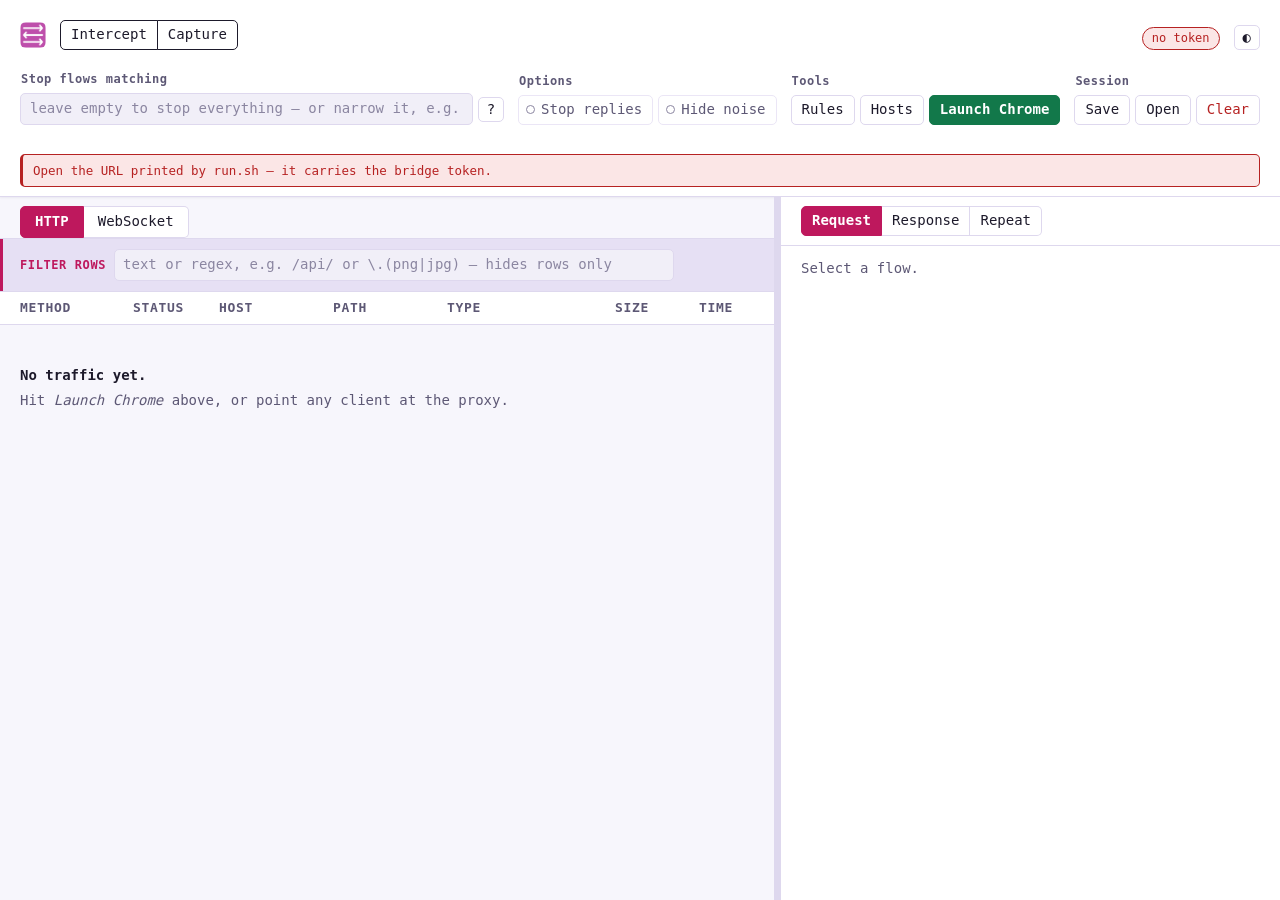
==== ui/index.html @ 97baa804 "more updates" ====
<!doctype html>
<html lang="en">
<head>
  <meta charset="utf-8">
  <meta name="viewport" content="width=device-width, initial-scale=1">
  <title>Interceptor</title>
  <link rel="icon" type="image/png" href="icon.png">
  <link rel="apple-touch-icon" href="icon.png">
  <link rel="stylesheet" href="style.css">
  <script type="module" src="theme.js"></script>
</head>
<body>

  <header id="bar">
    <div class="bar-row">
      <span class="brand" title="Interceptor">
        <img src="icon.png" alt="Interceptor" width="26" height="26">
      </span>

      <div class="seg modes" role="group" aria-label="Interception mode">
        <button data-mode="intercept" title="Stop matching requests so you can read or edit them before they go on">Intercept</button>
        <button data-mode="capture" title="Log everything, stop nothing">Capture</button>
      </div>

      <span class="grow"></span>
      <span id="stats"></span>
      <span id="conn" class="off" title="Bridge connection">offline</span>
      <button id="theme" class="icon" title="Switch between light and dark" aria-label="Switch theme">◐</button>
    </div>

    <div class="bar-row secondary">
      <div class="group scope-group">
        <label class="group-label" for="scope">Stop flows matching</label>
        <input id="scope" spellcheck="false" autocomplete="off"
               placeholder="leave empty to stop everything — or narrow it, e.g.  ~u /api/ &amp; ~m POST">
        <button id="scope-help" class="icon" title="What can I type here?" aria-label="Filter syntax help">?</button>
      </div>
      <!-- Stands in for the scope group's flex:1 while it is hidden, so the
           groups to the right do not jump on every mode change. -->
      <span id="scope-spacer" class="grow" hidden></span>

      <div class="group" role="group" aria-label="Capture options">
        <span class="group-label">Options</span>
        <button id="resp" class="toggle"
                title="Off: only the request stops, and the reply comes back untouched. On: the reply stops too, on its way to the browser, so you can edit what the app receives. A matching flow then stops twice — once each way.">Stop replies</button>
        <button id="noise" class="toggle"
                title="Hide the browser's own background chatter from the table. Hidden flows are counted, never dropped.">Hide noise</button>
      </div>

      <div class="group" role="group" aria-label="Tools">
        <span class="group-label">Tools</span>
        <button id="rules-toggle" title="Rewrite matching traffic automatically, with nothing stopping">Rules</button>
        <button id="hosts-toggle"
                title="Capture only the hosts you name — everything else is left alone and never appears here. Applies to HTTPS, plain HTTP and WebSockets alike. It is also the main speed control: an unnamed host costs no TLS handshakes, and most of a page's connections are CDNs, fonts and telemetry nobody is testing. Empty means capture every host, which is the default.">Hosts</button>
        <button id="launch" class="go" title="Open a throwaway Chrome already wired to this proxy">Launch Chrome</button>
      </div>

      <div class="group" role="group" aria-label="Session">
        <span class="group-label">Session</span>
        <button id="save-session" title="Write the captured flows to sessions/ — nothing is ever saved on its own">Save</button>
        <button id="open-session" title="Reopen a saved session, replacing what is on screen">Open</button>
        <button id="clear" class="danger" title="Empty the table. Does not touch saved sessions.">Clear</button>
      </div>
    </div>

    <!-- Plain-English restatement of what the current mode and toggles do. A
         tooltip only helps someone who already suspects what to hover. -->
    <p id="mode-hint"></p>
    <!-- Notes live here, not in #stats: renderStats() rewrites that strip on every
         100ms tick, which wiped every message before it could be read. -->
    <p id="note" hidden></p>
    <p id="proxy-warn" hidden></p>
  </header>

  <section id="sessions" class="panel" hidden>
    <div class="panel-head">
      <b>Saved sessions</b>
      <span class="dim" id="sessions-dir"></span>
      <span class="grow"></span>
      <button id="sessions-refresh">Refresh</button>
      <button id="sessions-close">Close</button>
    </div>
    <div class="panel-body">
      <p class="hint">Opening a session replaces what is on screen. Nothing is ever saved automatically.</p>
      <div id="sessions-list"></div>
    </div>
  </section>

  <section id="hosts-panel" class="panel" hidden>
    <div class="panel-head">
      <b>Capture only these hosts</b>
      <span class="dim">every other host still loads normally in the browser — it just isn't shown here</span>
      <span class="grow"></span>
      <button id="hosts-clear">Capture everything</button>
      <button id="hosts-close">Close</button>
    </div>
    <div class="panel-body">
      <p class="hint">
        One host per line. A plain hostname works, and so does a regular expression —
        <code>app.example.com</code>, <code>.*\.example\.com</code>. Leave it empty to
        capture every host, which is the default. To capture <em>nothing</em> and let all
        traffic straight through — what the old Passthrough mode did — use a pattern that
        matches no host, such as <code>^$</code>.
      </p>
      <textarea id="hosts-list" rows="4" spellcheck="false" autocomplete="off"
                placeholder="app.example.com&#10;api.example.com"></textarea>
      <div class="actions">
        <button id="hosts-apply" class="primary">Apply</button>
        <span id="hosts-status" class="hint"></span>
      </div>
      <p class="hint">
        A host left out is <b>not blocked</b> — it loads normally in the browser, it is
        simply not captured, not shown, and never stopped in Intercept. This is not a
        security boundary.
      </p>
      <p class="hint">
        It is also the main speed control. To show you an HTTPS request, Interceptor has
        to stand in for the site — answering with a certificate it mints, then opening its
        own connection onward — which costs two TLS handshakes per connection on a single
        core. A host you do not name skips all of that. The speed half applies to
        <b>new connections only</b>; the capture half applies immediately.
      </p>
    </div>
  </section>

  <section id="rules" class="panel" hidden>
    <div class="panel-head">
      <b>Rewrite rules</b>
      <span class="dim">applied automatically to matching traffic — nothing stops for you</span>
      <span class="grow"></span>
      <button id="rules-doc-open">Instructions</button>
      <button id="rules-close">Close</button>
    </div>

    <div class="panel-body">
      <div class="rule-block">
        <div class="rule-block-head">
          <b>Change text in bodies</b>
          <span class="hint">Find something in the request or reply body and put something else there.</span>
        </div>
        <div id="body-rules" class="rule-list"></div>
        <button id="add-body-rule">+ Add a body rule</button>
      </div>

      <div class="rule-block">
        <div class="rule-block-head">
          <b>Change headers</b>
          <span class="hint">Set a header to a value, or leave the value empty to remove it.</span>
        </div>
        <div id="header-rules" class="rule-list"></div>
        <button id="add-header-rule">+ Add a header rule</button>
      </div>

      <div class="actions">
        <button id="rules-apply" class="primary">Apply</button>
        <button id="rules-raw-toggle" title="See the text these forms generate">Show generated syntax</button>
        <span class="grow"></span>
        <span class="dim">start from an example:</span>
        <div id="rules-examples" class="chips">
          <button data-kind="body" data-where="req" data-url="/api/" data-find='"amount":100' data-repl='"amount":1'>change a value</button>
          <button data-kind="body" data-where="resp" data-url="" data-find='"enabled":false' data-repl='"enabled":true'>flip a reply flag</button>
          <button data-kind="header" data-where="req" data-url="" data-find="Authorization" data-repl="">strip a header</button>
        </div>
      </div>
      <pre id="rules-raw" hidden></pre>
      <p id="rules-status" class="hint"></p>
    </div>
  </section>

  <section id="queue" class="panel hold" hidden>
    <div class="panel-head">
      <b id="queue-count"></b>
      <span id="queue-hosts"></span>
      <span class="grow"></span>
      <button id="queue-collapse" title="Collapse the queue list — the counts stay">Hide list</button>
      <button id="fwd-all" class="ok">Forward all</button>
      <button id="drop-all" class="danger">Drop all</button>
    </div>
    <div class="panel-body">
      <div id="queue-list"></div>
      <p id="stall-note" class="hint">
        Browsers open ~6 connections per host — a stopped request stalls that whole host,
        not just itself.
      </p>
    </div>
  </section>

  <main id="workspace">
    <div id="table-pane">
      <!-- HTTP and WebSocket are different enough to read separately: a socket is
           one row that lives for minutes while frames stream under it, and it was
           impossible to spot among hundreds of request rows. -->
      <div id="traffic-tabs" class="seg" role="group" aria-label="Traffic type">
        <button data-traffic="http" class="on">HTTP</button>
        <button data-traffic="ws">WebSocket</button>
      </div>
      <!-- View-only. Distinct from "Stop flows matching" in the toolbar, which
           halts traffic; this only decides which captured rows are drawn. -->
      <div id="table-tools">
        <label for="row-filter">Filter rows</label>
        <input id="row-filter" spellcheck="false" autocomplete="off"
               title="Hides rows from this table only. Nothing is stopped, and no traffic is changed. Plain text, or a regular expression if it is one."
               placeholder="text or regex, e.g. /api/ or \.(png|jpg) — hides rows only">
        <button id="row-filter-clear" class="icon" title="Clear the filter" hidden>✕</button>
        <span id="row-filter-count" class="dim"></span>
      </div>
      <div id="table-wrap">
      <table id="flows">
        <thead>
          <tr>
            <th class="c-m">Method</th><th class="c-s">Status</th><th>Host</th>
            <th>Path</th><th class="c-t">Type</th><th class="c-n">Size</th>
            <th class="c-n">Time</th>
          </tr>
        </thead>
        <tbody></tbody>
      </table>
      <p id="truncated" class="hint" hidden></p>
      <p id="empty" class="empty">
        <b id="empty-title">No traffic yet.</b>
        <span id="empty-hint">Hit <em>Launch Chrome</em> above, or point any client at the proxy.</span>
      </p>
      </div>
    </div>

    <!-- Drag to rebalance table against detail. A fixed 500px pane was too narrow
         for a raw message and too wide for a glance at the table. -->
    <div id="splitter" role="separator" aria-orientation="vertical" tabindex="0"
         aria-label="Resize detail panel (arrow keys)"
         title="Drag to resize — double-click to reset"></div>

    <aside id="detail">
      <div id="detail-tabs" class="seg">
        <button data-which="request" class="on">Request</button>
        <button data-which="response">Response</button>
        <button data-which="frames" hidden>Frames</button>
        <button data-which="repeat" title="Resend this request, edited if you like">Repeat</button>
      </div>
      <div id="detail-body"><p class="hint">Select a flow.</p></div>
    </aside>
  </main>

  <!-- Rule documentation. Content comes from rules-doc.js so this modal and
       rules.html cannot drift apart. -->
  <div id="doc-backdrop" hidden></div>
  <div id="doc-modal" role="dialog" aria-modal="true" aria-labelledby="doc-title" hidden>
    <div class="doc-head">
      <b id="doc-title">How to write rules</b>
      <span class="grow"></span>
      <button id="doc-close" title="Close (Esc)">Close ✕</button>
    </div>
    <nav id="doc-nav" aria-label="Sections"></nav>
    <div id="doc-body"></div>
  </div>

  <script type="module" src="app.js"></script>
</body>
</html>
---- ui/style.css ----
/* Every colour is a token defined in both themes. Never hard-code one below:
   a literal hex is a bug waiting for someone to flip the theme. */

:root,
:root[data-theme="dark"] {
  --bg:         #14131c;
  --bg-elev:    #1c1a26;
  --bg-inset:   #100f17;
  --bg-hover:   #24222f;
  --bg-sel:     #3a2030;
  --fg:         #e4e2ee;
  --fg-dim:     #9791ab;
  --fg-faint:   #6c6782;
  --line:       #2f2c3f;
  --line-soft:  #232030;
  --accent:     #f472b6;
  --accent-2:   #ec4899;
  --accent-bg:  #3a1526;
  --on-accent:  #0a0810;
  --ok:         #63d19b;
  --ok-2:       #4bc389;   /* hover for a filled green button */
  --ok-bg:      #16301f;
  --on-ok:      #0a0810;   /* text on a green fill */
  --warn:       #e6b464;
  --bad:        #f2726b;
  --bad-bg:     #35191a;
  --info:       #6cd0e0;
  --hold-bg:    #262013;
  --hold-line:  #55451f;
  --bar-bg:     #272232;   /* control strips: has to read as a different surface,
                              not a 8-step nudge away from --bg */
  --seg-line:   #ffffff;   /* mode-switch outline: highest contrast on this bg */
  --shadow:     0 1px 0 rgba(0, 0, 0, .35);
  --shadow-lg:  0 18px 50px rgba(0, 0, 0, .55);
  --pad:        20px;   /* distance from a window edge to any content */
  --backdrop:   rgba(8, 7, 12, .66);
}

:root[data-theme="light"] {
  --bg:         #f7f6fc;
  --bg-elev:    #ffffff;
  --bg-inset:   #f1eff8;
  --bg-hover:   #efecf8;
  --bg-sel:     #fbd7e8;
  --fg:         #1d1a2b;
  --fg-dim:     #5d5875;
  --fg-faint:   #8b86a1;
  --line:       #ded8ee;
  --line-soft:  #ebe6f6;
  --accent:     #be185d;
  --accent-2:   #9d174d;
  --accent-bg:  #fce7f3;
  --on-accent:  #ffffff;
  --ok:         #12784a;
  --ok-2:       #0f6a41;
  --ok-bg:      #e2f5e9;
  --on-ok:      #ffffff;
  --warn:       #8a5c07;
  --bad:        #b62222;
  --bad-bg:     #fbe6e6;
  --info:       #0d6f83;
  --hold-bg:    #fdf6e6;
  --hold-line:  #e6d29c;
  --bar-bg:     #e6e0f4;
  --seg-line:   #1d1a2b;   /* white would disappear on a near-white page */
  --shadow:     0 1px 2px rgba(30, 20, 60, .06);
  --shadow-lg:  0 18px 50px rgba(82, 26, 58, .22);
  --backdrop:   rgba(66, 32, 52, .38);
}

* { box-sizing: border-box; }

/* Any explicit `display` beats the hidden attribute, which silently un-hides
   elements we toggle from JS (#empty, #truncated, #rules, #queue, tabs). */
[hidden] { display: none !important; }

body {
  margin: 0;
  height: 100vh;
  /* Flex column, not a fixed grid-template-rows: the row template had four
     tracks for five children, so #workspace fell into an implicit `auto` row and
     the detail panel stopped short of the bottom instead of filling. Panels come
     and go as they are toggled, so the number of children is not fixed and any
     fixed template is wrong sooner or later. #workspace takes the slack. */
  display: flex;
  flex-direction: column;
  font: 14px/1.55 ui-monospace, SFMono-Regular, "SF Mono", Menlo, Consolas, monospace;
  background: var(--bg);
  color: var(--fg);
  -webkit-font-smoothing: antialiased;
}

.grow { flex: 1; }
.dim { color: var(--fg-dim); }
.mono { font-family: inherit; }
.hint { color: var(--fg-dim); margin: 0; }
.divider { width: 1px; align-self: stretch; background: var(--line); margin: 0 3px; }

code {
  font: inherit;
  color: var(--accent);
  background: var(--accent-bg);
  padding: 0 4px;
  border-radius: 3px;
}

/* ------------------------------------------------------------------ buttons */

button {
  font: inherit;
  color: var(--fg);
  background: var(--bg-elev);
  border: 1px solid var(--line);
  border-radius: 5px;
  padding: 3px 10px;
  cursor: pointer;
  white-space: nowrap;
  transition: background .12s, border-color .12s, color .12s;
}
/* Controls never go below 14px. The second toolbar row used to shrink its
   buttons to 12px, which is unreadable at monospace metrics. */
button, input, select, textarea { font-size: 14px; }

button:hover { background: var(--bg-hover); border-color: var(--fg-faint); }
button:focus-visible { outline: 2px solid var(--accent); outline-offset: 1px; }

button.on {
  background: var(--accent);
  border-color: var(--accent);
  color: var(--on-accent);
  font-weight: 600;   /* dark-on-bright reads thin otherwise */
}
button.on:hover { background: var(--accent-2); border-color: var(--accent-2); }

button.primary {
  background: var(--accent);
  border-color: var(--accent);
  color: var(--on-accent);
  font-weight: 600;
}
button.primary:hover { background: var(--accent-2); border-color: var(--accent-2); }

/* Filled green: the one button that starts a session, so it should read as the
   obvious first move rather than as one more thing in a row of buttons. */
button.go {
  background: var(--ok);
  border-color: var(--ok);
  color: var(--on-ok);
  font-weight: 600;
}
button.go:hover { background: var(--ok-2); border-color: var(--ok-2); }

button.ok { color: var(--ok); border-color: var(--line); }
button.ok:hover { background: var(--ok-bg); border-color: var(--ok); }

button.danger { color: var(--bad); }
button.danger:hover { background: var(--bad-bg); border-color: var(--bad); }

button.icon { padding: 3px 8px; font-size: 14px; line-height: 1.2; }

/* A toggle is a state, not an action, so it must not look like one: dimmer until
   it is on, and carrying a dot that fills in. Every control looking identical was
   the single biggest readability complaint about the old toolbar. */
button.toggle {
  color: var(--fg-dim);
  background: transparent;
  border-color: var(--line-soft);
  padding-left: 7px;
}
button.toggle::before {
  content: "";
  display: inline-block;
  width: 7px;
  height: 7px;
  margin-right: 6px;
  border-radius: 50%;
  border: 1px solid var(--fg-faint);
  vertical-align: baseline;
}
button.toggle:hover { color: var(--fg); background: var(--bg-hover); }
button.toggle.on {
  color: var(--accent);
  background: var(--accent-bg);
  border-color: var(--accent);
  font-weight: 600;
}
button.toggle.on::before { background: var(--accent); border-color: var(--accent); }

/* Segmented control: modes, detail tabs. */
.seg { display: flex; }
.seg button { border-radius: 0; }
.seg button:first-child { border-radius: 5px 0 0 5px; }
.seg button:last-child { border-radius: 0 5px 5px 0; }
.seg button + button { border-left: none; }
.seg button.on + button { border-left: none; }

/* The mode switch is the one control that changes what the whole tool does, so
   each of its three buttons carries a full high-contrast outline. Borders are
   restored between them (the rules above drop them to avoid doubling) and pulled
   back by 1px so two adjacent outlines still render as one line. */
.seg.modes button {
  border-color: var(--seg-line);
}
.seg.modes button + button {
  border-left: 1px solid var(--seg-line);
  margin-left: -1px;
}
.seg.modes button.on {
  position: relative;   /* the active outline sits above its neighbours' */
  z-index: 1;
}

/* ------------------------------------------------------------------ toolbar */

#bar {
  background: var(--bg-elev);
  border-bottom: 1px solid var(--line);
  box-shadow: var(--shadow);
}
.bar-row {
  display: flex;
  gap: 14px;          /* between groups; controls inside a group sit closer */
  align-items: flex-end;
  padding: var(--pad);
  flex-wrap: wrap;
}
.bar-row.secondary { padding-top: 0; }

#mode-hint {
  margin: 0;
  padding: 0 var(--pad) 9px;
  font-size: 12.5px;
  color: var(--fg-dim);
}

#note {
  margin: 0 var(--pad) 9px;
  padding: 6px 10px;
  font-size: 12.5px;
  color: var(--bad);
  background: var(--bad-bg);
  border: 1px solid var(--bad);
  border-left-width: 3px;
  border-radius: 5px;
}
#note.ok { color: var(--ok); background: var(--ok-bg); border-color: var(--ok); }

#proxy-warn {
  margin: 0 var(--pad) 9px;
  padding: 6px 10px;
  font-size: 12.5px;
  color: var(--warn);
  background: var(--hold-bg);
  border: 1px solid var(--hold-line);
  border-left-width: 3px;
  border-radius: 5px;
}
/* The row is align-items: flex-end, so a short brand box hung 8px below the mode
   buttons' top edge and 2px above their bottom. Stretching it to the row's
   content height and centring inside means the logo stays centred on the mode
   switch whatever the button height ends up being. */
.brand {
  display: flex;
  align-self: stretch;
  align-items: center;
  font-weight: 600;
  letter-spacing: .04em;
  color: var(--accent);
}
.brand img { display: block; border-radius: 6px; width: 26px; height: 26px; }

/* Groups carry a label so a control's purpose is legible without hovering, and
   the gap inside a group is smaller than the gap between them -- proximity is
   what makes the grouping readable. */
.group { display: flex; align-items: center; gap: 5px; position: relative; }
.group-label {
  font-size: 12px;
  font-weight: 600;
  letter-spacing: .04em;
  color: var(--fg-dim);
  white-space: nowrap;
}
/* Label on its own row above the controls it names. */
.bar-row .group {
  display: grid;
  grid-auto-flow: column;
  grid-template-rows: auto auto;
  align-items: center;
  justify-items: start;
  column-gap: 5px;
}
.bar-row .group > .group-label { grid-row: 1; grid-column: 1 / -1; padding-left: 1px; }
.bar-row .group > *:not(.group-label) { grid-row: 2; }

/* Two columns now that "Switch to Intercept" is gone: the field only appears in
   Intercept mode, so there is nothing left to switch to. */
.scope-group { flex: 1; min-width: 260px; }
.scope-group { grid-template-columns: 1fr auto; }

#scope {
  width: 100%;
  font: inherit;
  color: var(--fg);
  background: var(--bg-inset);
  border: 1px solid var(--line);
  border-radius: 5px;
  padding: 4px 9px;
}
#scope::placeholder { color: var(--fg-faint); }
#scope:focus { outline: none; border-color: var(--accent); }
#scope.bad { border-color: var(--bad); }

#stats { color: var(--fg-dim); padding-bottom: 3px; }
#conn {
  padding: 1px 9px;
  border-radius: 999px;
  font-size: 12px;
  border: 1px solid transparent;
}
#conn.on { background: var(--ok-bg); color: var(--ok); border-color: var(--ok); }
#conn.off { background: var(--bad-bg); color: var(--bad); border-color: var(--bad); }

/* ------------------------------------------------------------------- panels */

.panel {
  background: var(--bg-elev);
  border-bottom: 1px solid var(--line);
}
.panel.hold { background: var(--hold-bg); border-bottom-color: var(--hold-line); }
.panel-head {
  display: flex;
  gap: 8px;
  align-items: center;
  padding: var(--pad);
  border-bottom: 1px solid var(--line-soft);
}
.panel.hold .panel-head { border-bottom-color: var(--hold-line); }
.panel-body { padding: 11px var(--pad) 13px; }

.chips { display: flex; flex-wrap: wrap; gap: 5px; align-items: center; }
.chips button { font-size: 14px; padding: 2px 8px; border-radius: 999px; }

.rules-grid { display: grid; grid-template-columns: 1fr 1fr; gap: 14px; }
@media (max-width: 980px) { .rules-grid { grid-template-columns: 1fr; } }
.rules-field label { display: block; color: var(--fg); font-weight: 600; }
.rules-field .hint { font-size: 12.5px; margin: 1px 0 0; }

textarea {
  display: block;
  width: 100%;
  resize: vertical;
  font: inherit;
  color: var(--fg);
  background: var(--bg-inset);
  border: 1px solid var(--line);
  border-radius: 5px;
  padding: 7px 8px;
  margin-top: 4px;
}
textarea::placeholder { color: var(--fg-faint); }
textarea:focus { outline: none; border-color: var(--accent); }

.actions { display: flex; gap: 6px; align-items: center; margin-top: 9px; }

/* --------------------------------------------------------------- hold queue */

#queue-hosts { color: var(--warn); }
#queue-hosts b { color: var(--fg); font-weight: 600; }

/* Bounded, and it scrolls. Unbounded, a browser holding six connections per host
   across a few hosts pushed the flow table and the editor off the screen entirely
   -- exactly when you most need to see them. */
#queue-list {
  display: flex;
  flex-direction: column;
  gap: 4px;
  max-height: 20vh;
  overflow-y: auto;
}
#queue.collapsed .panel-body { display: none; }
/* Held flows are worth reading in full, but the queue must not become the page. */
#queue .panel-body { padding-top: 9px; padding-bottom: 10px; }
.q-item {
  display: flex;
  gap: 8px;
  align-items: center;
  background: var(--bg-elev);
  border: 1px solid var(--hold-line);
  border-radius: 5px;
  padding: 4px 8px;
}
.q-item.sel { border-color: var(--accent); background: var(--bg-sel); }
.q-item .dir { color: var(--warn); min-width: 76px; }
.q-item .url {
  flex: 1;
  overflow: hidden;
  text-overflow: ellipsis;
  white-space: nowrap;
  cursor: pointer;
}
.q-item .url:hover { color: var(--accent); text-decoration: underline; }

#stall-note { margin-top: 8px; font-size: 12.5px; }

/* ------------------------------------------------------------------ sessions */

#sessions-list { display: flex; flex-direction: column; gap: 4px; margin-top: 8px; }
.q-item.session { border-color: var(--line); }
.q-item.session:hover { border-color: var(--accent); }
.q-item.session .dim { flex: 0 0 auto; }
#sessions-dir { font-size: 12px; }

/* ------------------------------------------------------------------- layout */

/* Scoped by id: a bare `main` selector also matched the docs page and split it
   into two columns. */
#workspace {
  flex: 1;            /* all the height the toolbar and panels do not use */
  min-height: 0;      /* so the children's own overflow:auto actually scrolls */
  display: grid;
  /* Width lives in a variable so the splitter can move it without touching the
     template, and so a saved width applies before first paint. */
  grid-template-columns: 1fr 6px var(--detail-w, 500px);
}
@media (max-width: 1150px) {
  /* Stacked: a vertical splitter has nothing to divide, so it leaves the grid
     entirely rather than occupying a track. */
  #workspace { grid-template-columns: 1fr; grid-template-rows: 1fr 1fr; }
  #splitter { display: none; }
}

#splitter {
  cursor: col-resize;
  background: var(--line);
  /* The hit area is the whole 6px track; the visible line is drawn inside it so
     the handle is grabbable without looking like a 6px border. */
  border-left: 1px solid var(--line);
  transition: background .12s;
  touch-action: none;   /* or a touch drag scrolls the page instead of resizing */
}
#splitter:hover,
#splitter.dragging { background: var(--accent); }
#splitter:focus-visible { outline: 2px solid var(--accent); outline-offset: -2px; }
/* While dragging, nothing else should take the pointer or show a text caret. */
body.resizing { cursor: col-resize; user-select: none; }
body.resizing #detail-body, body.resizing #table-wrap { pointer-events: none; }

#table-wrap { flex: 1; overflow: auto; min-height: 0; padding-bottom: 12px; }
#detail {
  border-left: 1px solid var(--line);
  background: var(--bg-elev);
  display: flex;
  flex-direction: column;
  min-height: 0;
  min-width: 0;
}

/* -------------------------------------------------------------------- table */

/* All scoped to #flows. Bare `tbody td` leaked its nowrap + ellipsis onto the
   docs page tables, which silently truncated every rule example. */
#flows { width: 100%; border-collapse: collapse; }
#flows thead th {
  position: sticky;
  top: 0;
  z-index: 1;
  text-align: left;
  font-weight: 600;
  font-size: 13px;
  letter-spacing: .05em;
  text-transform: uppercase;
  color: var(--fg-dim);
  background: var(--bg-elev);
  border-bottom: 1px solid var(--line);
  padding: 6px 9px;
  white-space: nowrap;
}
#flows tbody td {
  padding: 4px 9px;
  border-bottom: 1px solid var(--line-soft);
  white-space: nowrap;
  overflow: hidden;
  text-overflow: ellipsis;
  max-width: 0;
}
#flows thead th:first-child,
#flows tbody td:first-child { padding-left: var(--pad); }
#flows thead th:last-child,
#flows tbody td:last-child { padding-right: var(--pad); }
#flows tbody tr { cursor: pointer; }
#flows tbody tr:hover { background: var(--bg-hover); }
#flows tbody tr.sel { background: var(--bg-sel); box-shadow: inset 2px 0 0 var(--accent); }
#flows tbody tr.held td { color: var(--warn); }

/* Method needs room for a trailing tag ("replay"), or it clips to "POST…". */
.c-m { width: 124px; }
.c-s { width: 86px; }   /* "stopped" clipped to "stopp…" at 74px */
.c-t { width: 168px; }
.c-n { width: 84px; text-align: right; }
td.c-n { color: var(--fg-dim); }

.s2 { color: var(--ok); }
.s3 { color: var(--info); }
.s4 { color: var(--warn); }
.s5, .err { color: var(--bad); }
.pending { color: var(--fg-faint); }

.tag {
  font-size: 12.5px;
  padding: 0 5px;
  border-radius: 999px;
  background: var(--bg-inset);
  border: 1px solid var(--line);
  color: var(--fg-dim);
  margin-left: 6px;
  vertical-align: 1px;
}
.tag-replay { color: var(--accent); border-color: var(--accent); background: var(--accent-bg); }
.tag-hex { color: var(--info); border-color: var(--info); }
.tag-injected { color: var(--warn); border-color: var(--warn); }
.tag-dropped { color: var(--bad); border-color: var(--bad); }

#truncated { padding: 9px var(--pad); font-size: 12.5px; }
.empty { padding: 26px var(--pad); color: var(--fg-dim); display: grid; gap: 3px; }
.empty b { color: var(--fg); }

/* ------------------------------------------------------------------- detail */

#detail-tabs { padding: 9px var(--pad); border-bottom: 1px solid var(--line); }
#detail-body {
  flex: 1;            /* fill the panel, so the scroll area is the panel */
  overflow: auto;
  padding: 12px var(--pad) 18px;
  min-height: 0;
}

/* Never text-transform this: URLs and reason phrases are case-sensitive. */
.headline {
  color: var(--fg);
  margin: 0 0 9px;
  word-break: break-all;
  padding: 6px 8px;
  background: var(--bg-inset);
  border: 1px solid var(--line);
  border-left: 2px solid var(--accent);
  border-radius: 4px;
}

.section {
  color: var(--fg-dim);
  margin: 0 0 5px;
  text-transform: uppercase;
  font-size: 12.5px;
  letter-spacing: .07em;
}

.kv { width: 100%; border-collapse: collapse; margin-bottom: 12px; }
.kv td {
  padding: 2px 8px 2px 0;
  vertical-align: top;
  border: none;
  white-space: normal;
  word-break: break-all;
}
.kv td:first-child { color: var(--accent); width: 34%; }

pre {
  margin: 0;
  padding: 8px 9px;
  background: var(--bg-inset);
  border: 1px solid var(--line);
  border-radius: 5px;
  overflow-x: auto;
  white-space: pre-wrap;
  word-break: break-word;
}
.note {
  color: var(--warn);
  margin: 0 0 9px;
  padding: 6px 8px;
  background: var(--hold-bg);
  border: 1px solid var(--hold-line);
  border-radius: 4px;
}

textarea.editor { min-height: 300px; border-color: var(--warn); }
textarea.editor:focus { border-color: var(--accent); }
textarea.inject-input { min-height: 0; }
/* A host list is short. Full-width on a wide screen it reads as a void. */
#hosts-list { max-width: 560px; }
/* The Apply row sat flush against the notes below it, so the button read as part
   of the paragraph. `.hint` is margin-free by design, so the space is added here
   rather than globally, where it would push every other hint around. */
#hosts-panel .actions { margin-bottom: 16px; }
#hosts-panel .panel-body > .hint + .hint { margin-top: 10px; }

/* Editing a held flow: the editor takes all the height the pane has, and scrolls
   inside itself. A fixed 300px box inside a scrolling pane meant a raw message
   was read six lines at a time, with the Forward button somewhere below. */
#detail-body.editing {
  display: flex;
  flex-direction: column;
  /* auto, never hidden. In a short window the notes and the action row can still
     out-measure the pane, and `hidden` put Forward and Drop off the bottom edge
     with no way to reach them -- the two buttons that release held traffic. */
  overflow: auto;
}
#detail-body.editing > .editor-fill {
  flex: 1;
  min-height: 120px;
  display: flex;
}
#detail-body.editing textarea.editor {
  flex: 1;
  min-height: 0;
  resize: none;         /* it already fills; the splitter handles width */
  margin-top: 0;
}
/* Headline, notes and the action row keep their natural height so they never get
   squeezed out by a long message. */
#detail-body.editing > .headline,
#detail-body.editing > .section,
#detail-body.editing > .editor-head,
#detail-body.editing > .note,
#detail-body.editing > .actions { flex: 0 0 auto; }
/* Pinned to the bottom of the pane: whatever the message length or the window
   height, Forward and Drop stay where the hand already is. */
#detail-body.editing > .actions {
  position: sticky;
  bottom: 0;
  margin-top: 0;
  padding: 9px 0 2px;
  background: var(--bg-elev);
  border-top: 1px solid var(--line-soft);
}

.editor-head { display: flex; align-items: baseline; gap: 8px; margin: 0 0 5px; }
.editor-head .section { margin: 0; }
.editor-head button { padding: 1px 8px; font-size: 12.5px; }
.inject-actions { display: flex; gap: 6px; margin: 7px 0 14px; }

.frames { display: flex; flex-direction: column; gap: 7px; }
.frame { border-left: 2px solid var(--line); padding-left: 8px; }
.frame.up { border-left-color: var(--accent); }
.frame.down { border-left-color: var(--info); }
.frame .meta { color: var(--fg-dim); margin-bottom: 3px; }

/* ---------------------------------------------------------------- docs page */

body.doc-page {
  display: block;
  height: auto;
  overflow-y: auto;
  font-size: 14px;
  line-height: 1.65;
}
.doc {
  max-width: 900px;
  margin: 0 auto;
  padding: 34px 22px 70px;
}
.doc h1 { font-size: 22px; margin: 0 0 8px; }
.doc h2 {
  font-size: 15px;
  margin: 34px 0 10px;
  padding-bottom: 5px;
  border-bottom: 1px solid var(--line);
}
.doc h3 { font-size: 14.5px; margin: 20px 0 7px; color: var(--fg-dim); }
.doc .lede { color: var(--fg-dim); margin: 0 0 12px; }
.doc p, .doc li { margin: 0 0 9px; }
.doc ul, .doc ol { padding-left: 22px; }
.doc-head { border-bottom: 1px solid var(--line); padding-bottom: 14px; }
.doc-foot { margin-top: 40px; padding-top: 14px; border-top: 1px solid var(--line); color: var(--fg-dim); }
.back { color: var(--accent); text-decoration: none; }
.back:hover { text-decoration: underline; }

pre.anatomy { line-height: 1.5; margin-bottom: 12px; white-space: pre; overflow-x: auto; }
pre.anatomy b { color: var(--accent); }



/* ------------------------------------------------------------------- modal */

/* The rule instructions open over the app rather than in a new tab: the user is
   mid-task with a rule half-written, and losing the page to read the syntax is
   exactly what made the old inline hint useless. */
#doc-backdrop {
  position: fixed;
  inset: 0;
  background: var(--backdrop);
  z-index: 20;
}
#doc-modal {
  position: fixed;
  z-index: 21;
  top: 4vh;
  bottom: 4vh;
  left: 50%;
  transform: translateX(-50%);
  width: min(900px, 94vw);
  display: flex;
  flex-direction: column;
  background: var(--bg-elev);
  border: 1px solid var(--line);
  border-radius: 9px;
  box-shadow: var(--shadow-lg);
  overflow: hidden;
}
#doc-modal .doc-head {
  display: flex;
  align-items: center;
  gap: 9px;
  padding: 11px 14px;
  border-bottom: 1px solid var(--line);
  background: var(--bg-elev);
  /* .doc-head on the standalone page is a bottom-padded block; reset that here. */
  padding-bottom: 11px;
}
#doc-modal .doc-head b { font-size: 14px; }

#doc-nav {
  display: flex;
  flex-wrap: wrap;
  gap: 5px;
  padding: 9px 14px;
  border-bottom: 1px solid var(--line);
  background: var(--bg);
}
#doc-nav button {
  font-size: 14px;
  padding: 2px 9px;
  border-radius: 999px;
  color: var(--fg-dim);
}
#doc-nav button:hover { color: var(--fg); }

#doc-body {
  overflow-y: auto;
  padding: 4px 18px 26px;
  font-size: 14px;
  line-height: 1.62;
  scroll-behavior: smooth;
}
#doc-body h3 {
  font-size: 15.5px;
  margin: 24px 0 8px;
  padding-bottom: 5px;
  border-bottom: 1px solid var(--line);
  scroll-margin-top: 8px;
}
#doc-body h3:first-child { margin-top: 16px; }
#doc-body h4 { font-size: 14px; margin: 16px 0 6px; color: var(--fg-dim); }
#doc-body p, #doc-body li { margin: 0 0 8px; }
#doc-body ul, #doc-body ol { padding-left: 20px; }
#doc-body pre {
  background: var(--bg-inset);
  border: 1px solid var(--line);
  border-radius: 5px;
  padding: 9px 11px;
  overflow-x: auto;
  white-space: pre;
  margin: 0 0 10px;
}
#doc-body pre.anatomy b { color: var(--accent); }
#doc-body .note {
  background: var(--accent-bg);
  border: 1px solid var(--accent);
  border-left-width: 3px;
  border-radius: 5px;
  padding: 8px 11px;
  margin: 10px 0;
}
#doc-body .hint { margin: 0 0 8px; }

/* Tables in the modal: same treatment as the docs page, scoped so neither one
   inherits the flow table's nowrap-and-ellipsis. */
#doc-body table, table.rules-table {
  width: 100%;
  border-collapse: collapse;
  margin: 4px 0 14px;
}
#doc-body th, table.rules-table th {
  text-align: left;
  font-size: 12px;
  text-transform: uppercase;
  letter-spacing: .05em;
  color: var(--fg-dim);
  border-bottom: 1px solid var(--line);
  padding: 6px 10px 6px 0;
  white-space: nowrap;
}
#doc-body td, table.rules-table td {
  border-bottom: 1px solid var(--line-soft);
  padding: 6px 10px 6px 0;
  vertical-align: top;
  overflow-wrap: anywhere;
}
#doc-body td:first-child code { white-space: nowrap; }

/* ------------------------------------------------------- rule builder + filter */

.rule-block { margin-bottom: 14px; }
.rule-block-head { display: flex; align-items: baseline; gap: 8px; margin-bottom: 6px; }
.rule-block-head .hint { font-size: 12.5px; }
.rule-list { display: flex; flex-direction: column; gap: 5px; margin-bottom: 6px; }

/* One rule per row, labelled inline so it reads as a sentence: in <requests>
   where URL has <...> find <...> replace with <...>. The packed
   |filter|pattern|replacement string it generates is never typed by hand. */
.rule-row {
  display: flex;
  align-items: center;
  gap: 6px;
  flex-wrap: wrap;
  background: var(--bg-inset);
  border: 1px solid var(--line);
  border-radius: 5px;
  padding: 5px 7px;
}
.rule-row.raw { border-style: dashed; }
.rule-label { color: var(--fg-dim); font-size: 12px; white-space: nowrap; }

.rule-input, .rule-select {
  font: inherit;
  color: var(--fg);
  background: var(--bg-elev);
  border: 1px solid var(--line);
  border-radius: 4px;
  padding: 3px 7px;
  min-width: 90px;
}
.rule-input.grow { flex: 1; min-width: 130px; }
.rule-input::placeholder { color: var(--fg-faint); }
.rule-input:focus, .rule-select:focus { outline: none; border-color: var(--accent); }

#rules-raw {
  margin: 8px 0 0;
  padding: 8px 10px;
  background: var(--bg-inset);
  border: 1px solid var(--line);
  border-radius: 5px;
  font-size: 12.5px;
  color: var(--fg-dim);
  overflow-x: auto;
  white-space: pre;
}

/* The table pane holds the view filter above the scrolling table, so the filter
   stays put while rows scroll under it. */
#table-pane { display: flex; flex-direction: column; min-height: 0; min-width: 0; }

/* HTTP / WebSocket. Sits above the row filter because it selects what the filter
   is filtering, and reads as a tab strip rather than one more toolbar button. */
#traffic-tabs {
  padding: 9px var(--pad) 0;
  gap: 0;
  flex: 0 0 auto;
}
#traffic-tabs button { padding: 4px 14px; }
#traffic-tabs button .count {
  margin-left: 7px;
  font-size: 12px;
  color: var(--fg-dim);
}
#traffic-tabs button.on .count { color: var(--on-accent); opacity: .8; }
/* A socket that is still open is the interesting case, so say so on the tab. */
#traffic-tabs button.has-live .count { color: var(--ok); }
#traffic-tabs button.on.has-live .count { color: var(--on-accent); }
/* --bg-elev was only 8 RGB steps off --bg here, which is invisible in a strip
   this short. It takes its own surface token plus an accent edge -- the same
   inset-stripe idiom as a selected row, which is the one cue in this UI that
   reliably reads as "this thing is different". */
#table-tools {
  display: flex;
  align-items: center;
  gap: 8px;
  padding: 10px var(--pad);
  background: var(--bar-bg);
  border-top: 1px solid var(--line);
  border-bottom: 1px solid var(--line);
  box-shadow: inset 3px 0 0 var(--accent);
}
#table-tools label {
  font-size: 12px;
  font-weight: 600;
  letter-spacing: .05em;
  text-transform: uppercase;
  color: var(--accent);
  white-space: nowrap;
}
#row-filter {
  flex: 0 1 560px;   /* a box, not a full-width void */
  min-width: 120px;
  font: inherit;
  color: var(--fg);
  background: var(--bg-inset);
  border: 1px solid var(--line);
  border-radius: 5px;
  padding: 4px 8px;
}
#row-filter::placeholder { color: var(--fg-faint); }
#row-filter:focus { outline: none; border-color: var(--accent); }
/* A filter that is hiding rows says so without any JS. */
#row-filter:not(:placeholder-shown) { border-color: var(--accent); background: var(--bg-sel); }
#row-filter-count { font-size: 12px; white-space: nowrap; }
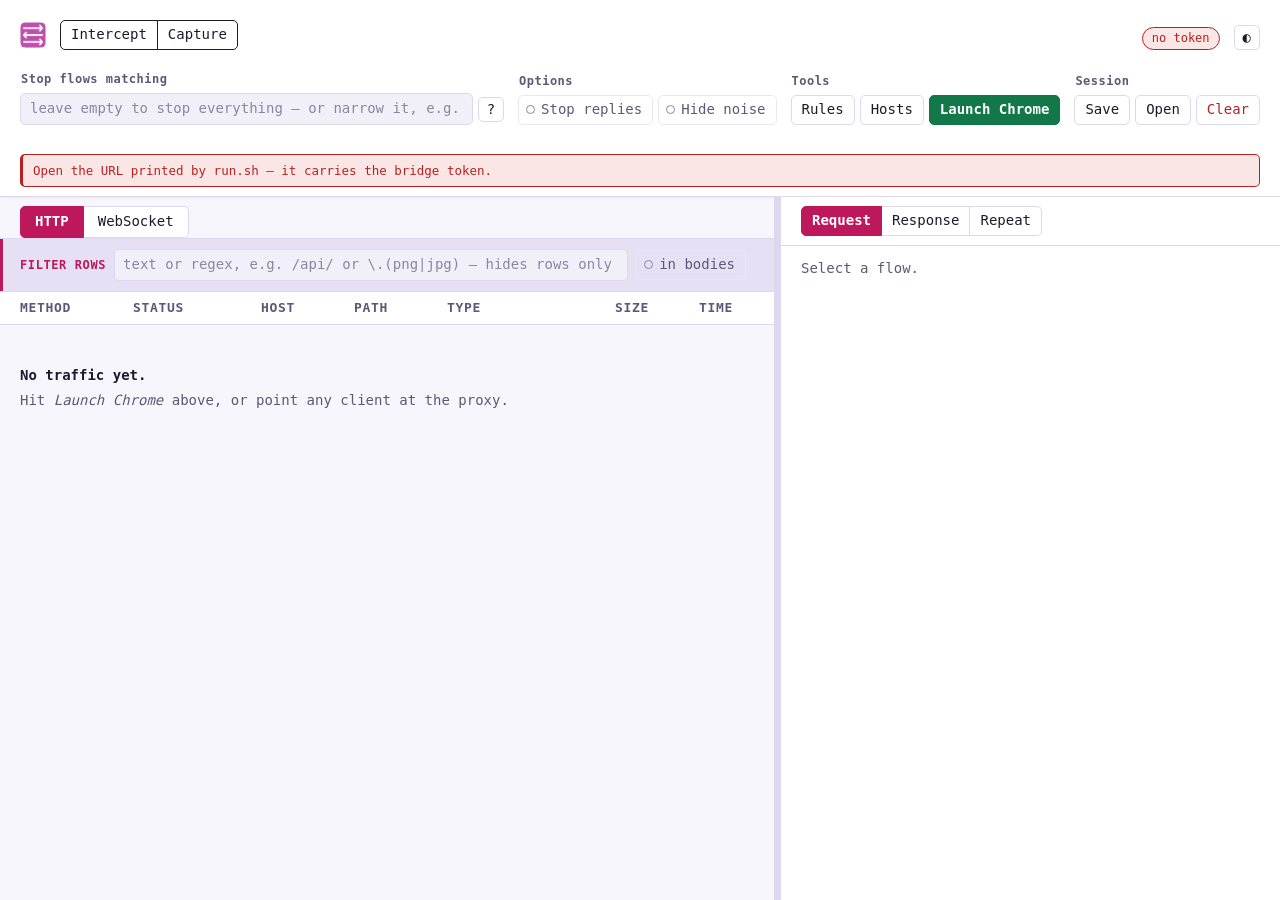
==== commit 1a49db1e: "flow updates and addons" ====
--- a/ui/index.html
+++ b/ui/index.html
@@ -151,6 +151,28 @@
         <button id="add-header-rule">+ Add a header rule</button>
       </div>
 
+      <!-- Same axis as the rules above — change matching traffic automatically,
+           stop nothing — so it shares this panel and its Apply rather than
+           costing another toolbar button. -->
+      <div class="rule-block">
+        <div class="rule-block-head">
+          <b>Break things on purpose</b>
+          <span class="hint">
+            Make matching requests slow, fail, or die — then use the app and watch how it
+            copes. Affected rows are tagged <span class="tag tag-fault">fault</span> so an
+            injected failure is never mistaken for a real one.
+          </span>
+        </div>
+        <div id="fault-rules" class="rule-list"></div>
+        <button id="add-fault-rule">+ Add a fault rule</button>
+        <p class="hint">
+          First matching rule wins, top to bottom. Requests you have stopped by hand in
+          Intercept are left alone — you are already in control of those. A delay holds a
+          real connection open, and browsers only open about six per host, so a long delay
+          on a busy path will stall that whole host.
+        </p>
+      </div>
+
       <div class="actions">
         <button id="rules-apply" class="primary">Apply</button>
         <button id="rules-raw-toggle" title="See the text these forms generate">Show generated syntax</button>
@@ -160,6 +182,8 @@
           <button data-kind="body" data-where="req" data-url="/api/" data-find='"amount":100' data-repl='"amount":1'>change a value</button>
           <button data-kind="body" data-where="resp" data-url="" data-find='"enabled":false' data-repl='"enabled":true'>flip a reply flag</button>
           <button data-kind="header" data-where="req" data-url="" data-find="Authorization" data-repl="">strip a header</button>
+          <button data-kind="fault" data-url="/api/" data-status="503">fail an endpoint</button>
+          <button data-kind="fault" data-url="/api/" data-delay="8000">make it slow</button>
         </div>
       </div>
       <pre id="rules-raw" hidden></pre>
@@ -197,11 +221,17 @@
       <!-- View-only. Distinct from "Stop flows matching" in the toolbar, which
            halts traffic; this only decides which captured rows are drawn. -->
       <div id="table-tools">
-        <label for="row-filter">Filter rows</label>
+        <label id="row-filter-label" for="row-filter">Filter rows</label>
         <input id="row-filter" spellcheck="false" autocomplete="off"
                title="Hides rows from this table only. Nothing is stopped, and no traffic is changed. Plain text, or a regular expression if it is one."
                placeholder="text or regex, e.g. /api/ or \.(png|jpg) — hides rows only">
         <button id="row-filter-clear" class="icon" title="Clear the filter" hidden>✕</button>
+        <!-- Same box, two jobs. Off it hides rows already on screen; on it asks
+             the server to search every stored URL, header and body, which is a
+             different question and a different cost — hence a switch, not silent
+             behaviour. One small button beats a second input. -->
+        <button id="search-bodies" class="toggle"
+                title="Search inside every captured URL, header and body — not just what the table shows. Answers “which response contained this token”. Press Enter to run it.">in bodies</button>
         <span id="row-filter-count" class="dim"></span>
       </div>
       <div id="table-wrap">
--- a/ui/style.css
+++ b/ui/style.css
@@ -494,7 +494,9 @@
 
 /* Method needs room for a trailing tag ("replay"), or it clips to "POST…". */
 .c-m { width: 124px; }
-.c-s { width: 86px; }   /* "stopped" clipped to "stopp…" at 74px */
+/* 86px fitted "stopped"; the fault tag sits in this cell too and clipped it to
+   "fa…", which defeats the whole point of labelling an injected failure. */
+.c-s { width: 128px; }
 .c-t { width: 168px; }
 .c-n { width: 84px; text-align: right; }
 td.c-n { color: var(--fg-dim); }
@@ -519,6 +521,10 @@
 .tag-hex { color: var(--info); border-color: var(--info); }
 .tag-injected { color: var(--warn); border-color: var(--warn); }
 .tag-dropped { color: var(--bad); border-color: var(--bad); }
+/* An injected failure looks exactly like a real one. It must never be quiet:
+   this is the difference between a test and an hour lost to your own rule. */
+.tag-fault { color: var(--bad); border-color: var(--bad); background: var(--bad-bg); }
+#flows tbody tr.faulted td:first-child { box-shadow: inset 2px 0 0 var(--bad); }
 
 #truncated { padding: 9px var(--pad); font-size: 12.5px; }
 .empty { padding: 26px var(--pad); color: var(--fg-dim); display: grid; gap: 3px; }
@@ -904,3 +910,94 @@
 /* A filter that is hiding rows says so without any JS. */
 #row-filter:not(:placeholder-shown) { border-color: var(--accent); background: var(--bg-sel); }
 #row-filter-count { font-size: 12px; white-space: nowrap; }
+/* The strip already carries an accent stripe, so the toggle's own accent fill
+   would read as a second emphasis in a 40px band. Keep it quiet until it is on. */
+#search-bodies { flex: 0 0 auto; }
+
+/* ------------------------------------------------------------- context menu */
+
+/* Everything that acts on one flow lives here rather than in the toolbar, which
+   is already four labelled groups deep. */
+.ctx-menu {
+  position: fixed;
+  z-index: 30;
+  min-width: 210px;
+  padding: 4px;
+  display: flex;
+  flex-direction: column;
+  background: var(--bg-elev);
+  border: 1px solid var(--line);
+  border-radius: 7px;
+  box-shadow: var(--shadow-lg);
+}
+.ctx-menu button {
+  text-align: left;
+  border: none;
+  background: transparent;
+  border-radius: 4px;
+  padding: 5px 9px;
+}
+.ctx-menu button:hover { background: var(--bg-hover); }
+.ctx-menu button:focus-visible { outline: 2px solid var(--accent); outline-offset: -2px; }
+.ctx-sep { height: 1px; background: var(--line-soft); margin: 4px 6px; }
+
+/* ---------------------------------------------------------------- repeater */
+
+/* A strip of the requests being iterated on. Only appears past one target: a
+   single tab is not a tab, it is a label taking up a row. */
+.repeat-tabs {
+  display: flex;
+  flex-wrap: wrap;
+  gap: 4px;
+  margin-bottom: 9px;
+  padding-bottom: 8px;
+  border-bottom: 1px solid var(--line-soft);
+}
+.repeat-tab {
+  display: flex;
+  align-items: center;
+  background: var(--bg-inset);
+  border: 1px solid var(--line);
+  border-radius: 999px;
+  max-width: 100%;
+}
+.repeat-tab.on { border-color: var(--accent); background: var(--accent-bg); }
+.repeat-tab-label {
+  border: none;
+  background: transparent;
+  border-radius: 999px 0 0 999px;
+  padding: 2px 4px 2px 10px;
+  max-width: 210px;
+  overflow: hidden;
+  text-overflow: ellipsis;
+  font-size: 12.5px;
+}
+.repeat-tab.on .repeat-tab-label { color: var(--accent); font-weight: 600; }
+.repeat-tab-close {
+  border: none;
+  background: transparent;
+  color: var(--fg-faint);
+  padding: 2px 8px 2px 2px;
+  border-radius: 0 999px 999px 0;
+  font-size: 12px;
+}
+.repeat-tab-close:hover { color: var(--bad); background: transparent; }
+
+/* Every send of one request, so iterating is a list rather than a single result
+   the next send overwrites. */
+.sends { display: flex; flex-direction: column; gap: 3px; }
+.send-row {
+  display: flex;
+  gap: 10px;
+  align-items: baseline;
+  padding: 3px 8px;
+  border: 1px solid var(--line-soft);
+  border-radius: 4px;
+  cursor: pointer;
+}
+.send-row:hover { background: var(--bg-hover); border-color: var(--line); }
+.send-status { min-width: 58px; }
+
+/* A number field wants to be narrow: at the shared min-width it left a fault row
+   wrapping onto two lines for the sake of four digits. */
+.rule-input.rule-num { min-width: 0; width: 84px; text-align: right; }
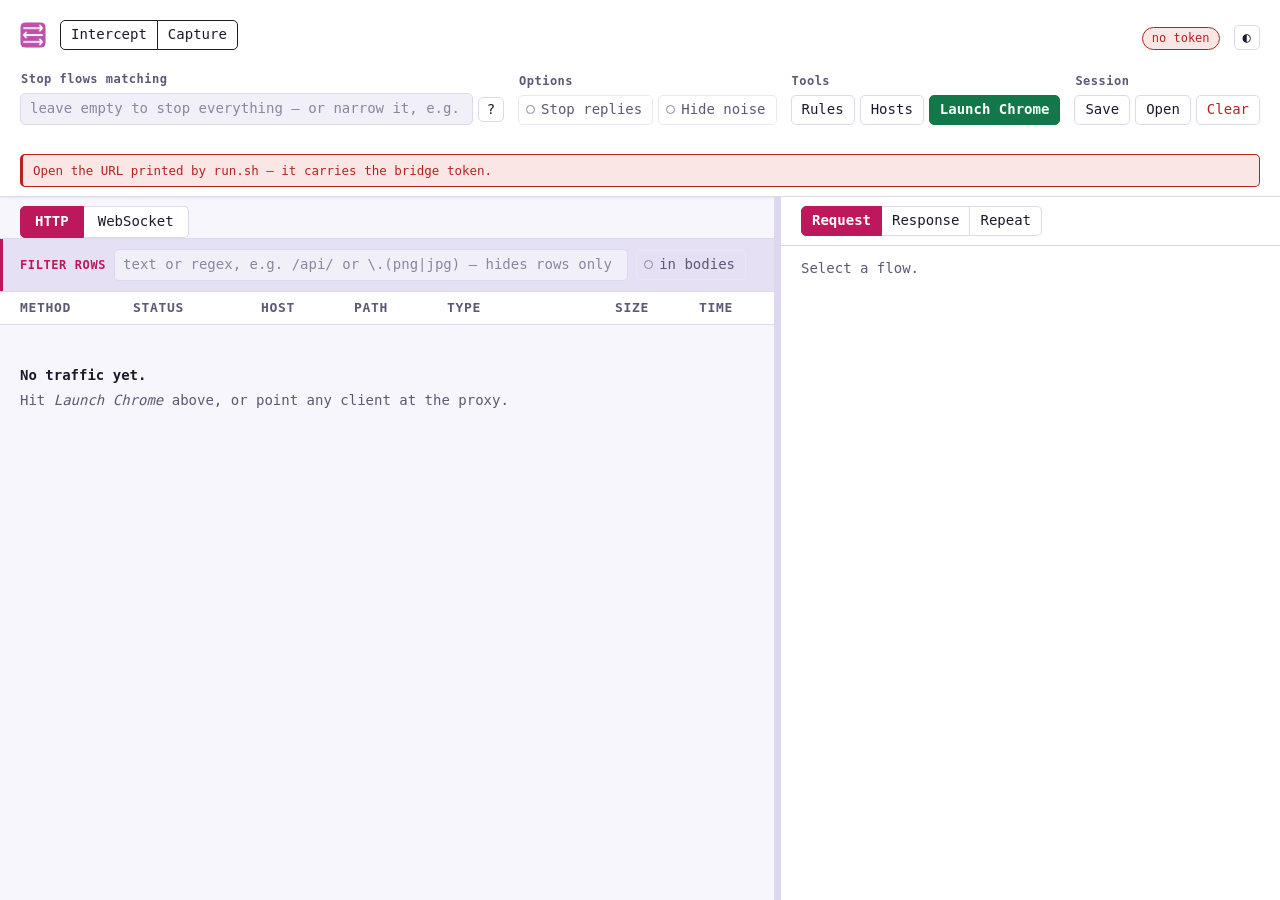
==== commit 36de12de: "fix nine bugs from review, with a check for each - rules: a rule with no filter keeps the separator " ====
--- a/ui/index.html
+++ b/ui/index.html
@@ -100,7 +100,9 @@
         <code>app.example.com</code>, <code>.*\.example\.com</code>. Leave it empty to
         capture every host, which is the default. To capture <em>nothing</em> and let all
         traffic straight through — what the old Passthrough mode did — use a pattern that
-        matches no host, such as <code>^$</code>.
+        matches no host, such as <code>^$</code>. Patterns are matched against
+        <code>host:port</code>, so an end anchor needs the port:
+        <code>^app\.example\.com:443$</code>.
       </p>
       <textarea id="hosts-list" rows="4" spellcheck="false" autocomplete="off"
                 placeholder="app.example.com&#10;api.example.com"></textarea>
--- a/ui/style.css
+++ b/ui/style.css
@@ -90,6 +90,53 @@
   -webkit-font-smoothing: antialiased;
 }
 
+/* ------------------------------------------------------------- scrollbars */
+
+/* The default chrome is a wide light-grey slab that reads as part of the page in
+   dark mode and fights the accent everywhere. Thin, themed, and quiet until you
+   reach for it.
+
+   Not hidden. `scrollbar-width: none` would take the position cue with it -- in a
+   table that streams 300-500 rows a page load, the thumb is the only thing saying
+   how much is above and below you -- and it removes the drag target for anyone
+   not using a wheel or a trackpad.
+
+   Two traps here, both verified in the browser rather than assumed:
+
+   1. `scrollbar-color` is inherited but **`scrollbar-width` is not**, so setting
+      both on `:root` themed the thumb and left the width at `auto` -- measured, the
+      table pane still reserved 15px. Hence the universal selector.
+   2. Chrome ignores every `::-webkit-scrollbar` pseudo-element on any scroller
+      that sets `scrollbar-width`. So the two cannot both be live: the legacy
+      block is fenced behind `@supports not`, where it serves the older Chromium
+      and Safari builds that predate `scrollbar-color` (Chrome 121, Safari 18.2). */
+*,
+*::before,
+*::after {
+  scrollbar-width: thin;
+  scrollbar-color: var(--line) transparent;   /* thumb, track */
+}
+
+@supports not (scrollbar-width: thin) {
+  *::-webkit-scrollbar { width: 9px; height: 9px; }
+  *::-webkit-scrollbar-track { background: transparent; }
+  *::-webkit-scrollbar-thumb {
+    background: var(--line);
+    border-radius: 999px;
+    /* A transparent border inset by background-clip leaves the thumb visually
+       narrower than its hit area: a hair to look at, still easy to grab. */
+    border: 2px solid transparent;
+    background-clip: content-box;
+  }
+  *::-webkit-scrollbar-thumb:hover {
+    background: var(--fg-faint);
+    background-clip: content-box;
+  }
+  /* Where the two bars meet: the default is a grey square, and it only appears on
+     a pane scrolling both ways -- which is exactly the pane you are reading. */
+  *::-webkit-scrollbar-corner { background: transparent; }
+}
+
 .grow { flex: 1; }
 .dim { color: var(--fg-dim); }
 .mono { font-family: inherit; }
@@ -416,7 +463,11 @@
    into two columns. */
 #workspace {
   flex: 1;            /* all the height the toolbar and panels do not use */
-  min-height: 0;      /* so the children's own overflow:auto actually scrolls */
+  /* A floor, not 0. It still sits far below the content, so the children's own
+     overflow:auto scrolls exactly as it did -- but a panel above that grows
+     without limit (Rules, with a row per rule) can no longer squeeze the table
+     and the editor down to nothing. The panel shrinks and scrolls instead. */
+  min-height: 220px;
   display: grid;
   /* Width lives in a variable so the splitter can move it without touching the
      template, and so a saved width applies before first paint. */
@@ -806,6 +857,19 @@
 
 /* ------------------------------------------------------- rule builder + filter */
 
+/* Bounded, and it scrolls -- the same trade as #queue-list. Four body rows plus
+   the fault block already out-measure a 900px window, and `body` is a fixed 100vh
+   flex column with no page scroll, so the extra height pushed #workspace clean off
+   the bottom edge: the flow table and the editor gone, with no way to reach them.
+
+   A `max-height: 50vh` cap does not hold -- measured, it still left #workspace 4px
+   tall at 620px, because the toolbar, the proxy banner and an open hold queue take
+   from the same column and none of them scale with vh. So the panel shrinks as the
+   flex item it already is, and #workspace carries the floor (see layout). Bounding
+   the body rather than the section keeps the head -- and Close -- put. */
+#rules { display: flex; flex-direction: column; min-height: 0; }
+#rules .panel-body { min-height: 0; overflow-y: auto; }
+
 .rule-block { margin-bottom: 14px; }
 .rule-block-head { display: flex; align-items: baseline; gap: 8px; margin-bottom: 6px; }
 .rule-block-head .hint { font-size: 12.5px; }
@@ -1001,3 +1065,12 @@
 /* A number field wants to be narrow: at the shared min-width it left a fault row
    wrapping onto two lines for the sake of four digits. */
 .rule-input.rule-num { min-width: 0; width: 84px; text-align: right; }
+
+/* The repeat controls read as a sentence -- Send × 10 delay 250 ms -- so the labels
+   between them sit tight rather than at the action row's own gap. */
+#detail-body .actions .rule-label { margin: 0 -2px; }
+.repeat-progress { margin-left: auto; white-space: nowrap; }
+/* The action row is a horizontal band; anything following it needs air or it reads
+   as a caption hanging off the Send button. */
+.sends-head { margin-top: 20px; }
+.repeat-tabs + .section { margin-top: 0; }
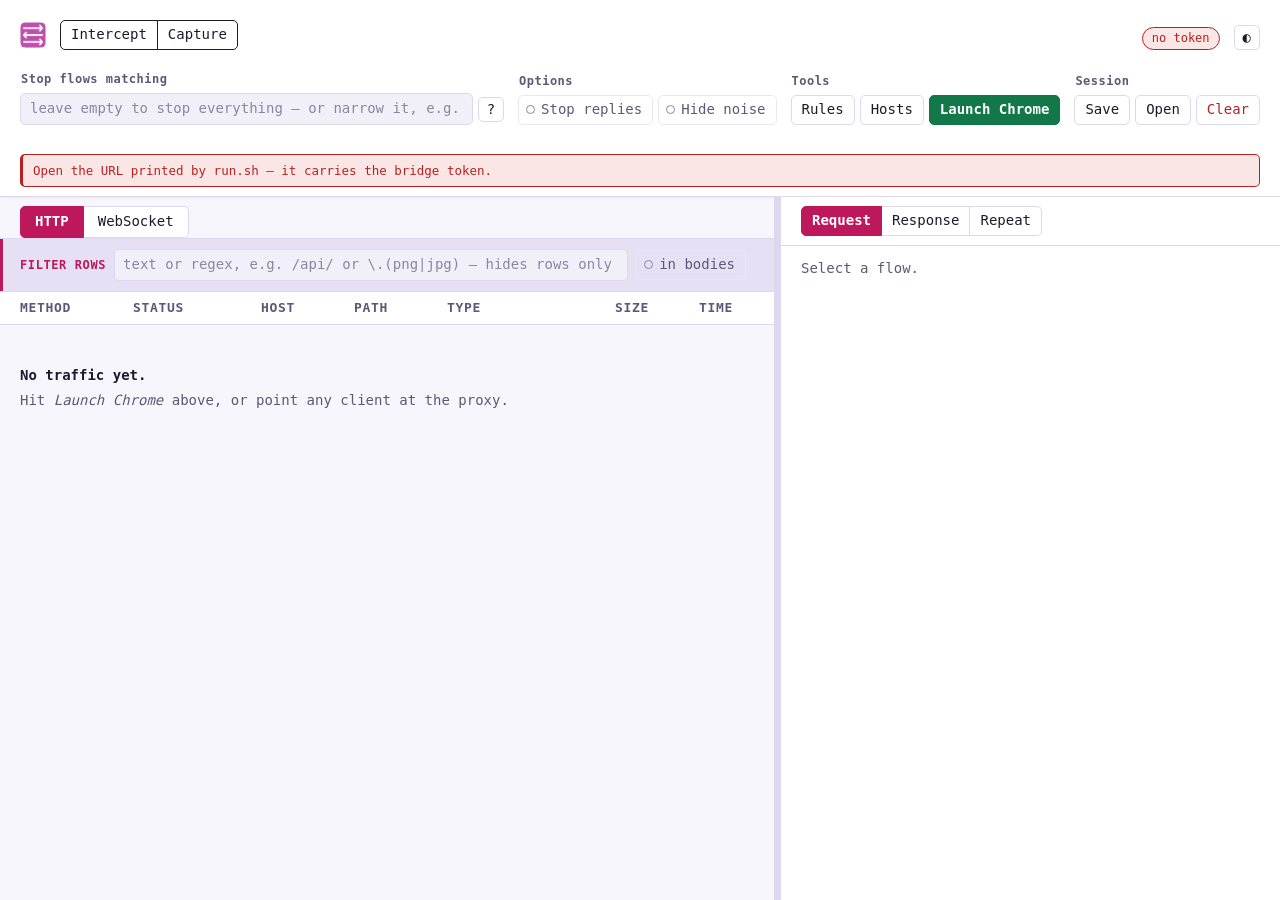
==== commit f2cd45d1: "fix: Clear keeps held flows and re-sends their holds Co-Authored-By: Claude Fable 5.1 <noreply@anthr" ====
--- a/ui/index.html
+++ b/ui/index.html
@@ -59,7 +59,7 @@
         <span class="group-label">Session</span>
         <button id="save-session" title="Write the captured flows to sessions/ — nothing is ever saved on its own">Save</button>
         <button id="open-session" title="Reopen a saved session, replacing what is on screen">Open</button>
-        <button id="clear" class="danger" title="Empty the table. Does not touch saved sessions.">Clear</button>
+        <button id="clear" class="danger" title="Empty the table. Flows still stopped stay, and so do saved sessions.">Clear</button>
       </div>
     </div>
 
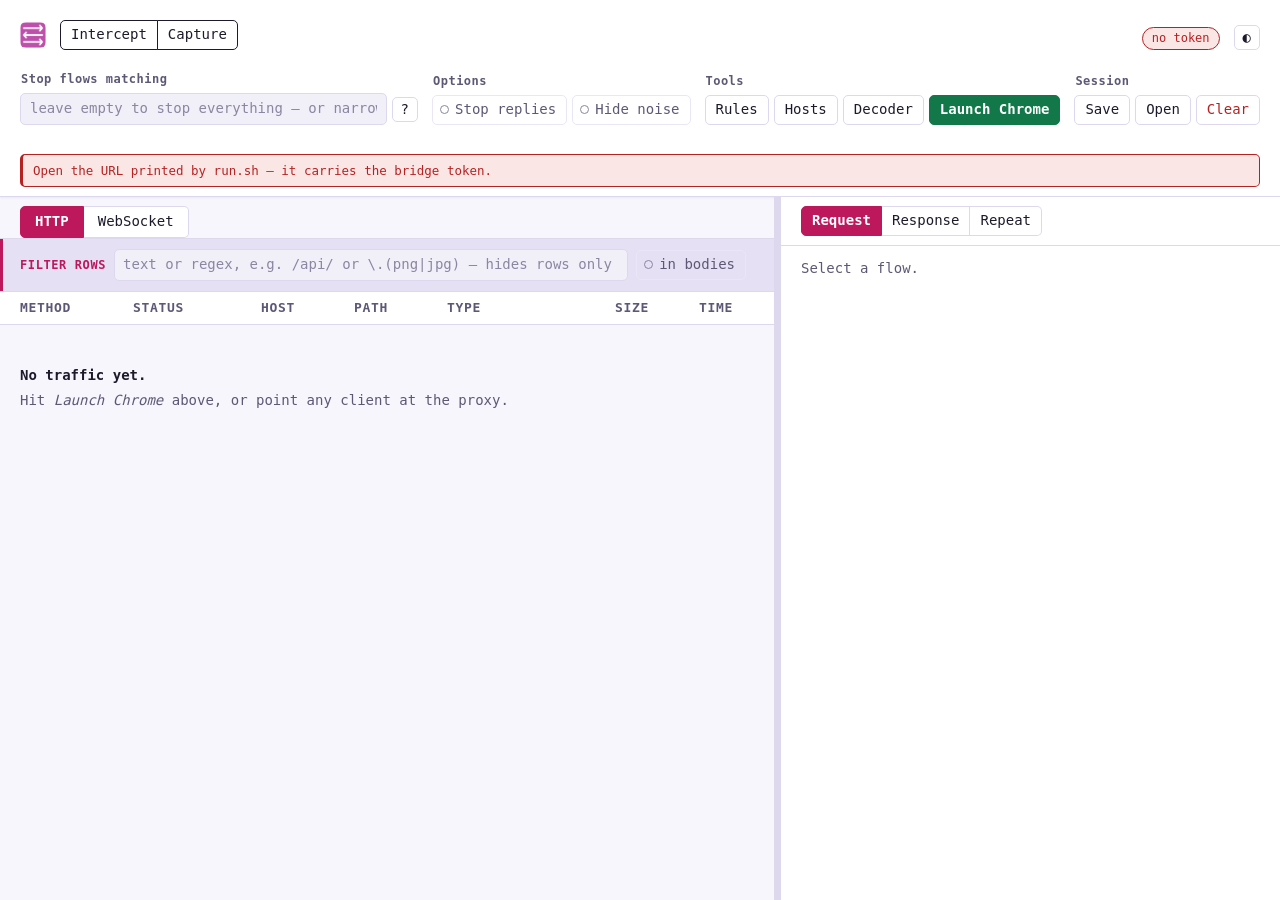
==== commit 43ad805d: "feat: inline JWT decoding and a decoder panel Co-Authored-By: Claude Opus 4.8 <noreply@anthropic.com" ====
--- a/ui/index.html
+++ b/ui/index.html
@@ -52,6 +52,7 @@
         <button id="rules-toggle" title="Rewrite matching traffic automatically, with nothing stopping">Rules</button>
         <button id="hosts-toggle"
                 title="Capture only the hosts you name — everything else is left alone and never appears here. Applies to HTTPS, plain HTTP and WebSockets alike. It is also the main speed control: an unnamed host costs no TLS handshakes, and most of a page's connections are CDNs, fonts and telemetry nobody is testing. Empty means capture every host, which is the default.">Hosts</button>
+        <button id="decoder-toggle" title="Decode base64, URL-encoding, hex and JWTs">Decoder</button>
         <button id="launch" class="go" title="Open a throwaway Chrome already wired to this proxy">Launch Chrome</button>
       </div>
 
@@ -122,6 +123,20 @@
         core. A host you do not name skips all of that. The speed half applies to
         <b>new connections only</b>; the capture half applies immediately.
       </p>
+    </div>
+  </section>
+
+  <section id="decoder" class="panel" hidden>
+    <div class="panel-head">
+      <b>Decoder</b>
+      <span class="dim">base64, URL-encoding, hex and JWTs — decoded as you type</span>
+      <span class="grow"></span>
+      <button id="decoder-close">Close</button>
+    </div>
+    <div class="panel-body">
+      <textarea id="decoder-input" rows="3" spellcheck="false" autocomplete="off"
+                placeholder="paste a token, a base64/hex/URL-encoded value, or a JWT"></textarea>
+      <div id="decoder-out"></div>
     </div>
   </section>
 
--- a/ui/style.css
+++ b/ui/style.css
@@ -575,6 +575,23 @@
 /* An injected failure looks exactly like a real one. It must never be quiet:
    this is the difference between a test and an hour lost to your own rule. */
 .tag-fault { color: var(--bad); border-color: var(--bad); background: var(--bad-bg); }
+.tag-finding { color: var(--warn); border-color: var(--warn); }
+.tag-edited { color: var(--warn); border-color: var(--warn); }
+.tag-comment { color: var(--fg-dim); border-color: var(--line); }
+
+.findings-list { display: flex; flex-direction: column; gap: 4px; margin: 2px 0 10px; }
+.finding { display: flex; gap: 10px; align-items: baseline; }
+.finding-code { color: var(--warn); min-width: 170px; }
+.finding-why { color: var(--fg-dim); }
+
+.jwt-meta { color: var(--fg-dim); margin: 2px 0 8px; }
+.jwt-bad { color: var(--bad); }
+#decoder-out pre { margin: 2px 0 10px; }
+
+pre.diff { white-space: pre-wrap; word-break: break-word; }
+.diff-line.add { color: var(--ok); background: var(--ok-bg); display: block; }
+.diff-line.del { color: var(--bad); background: var(--bad-bg); display: block; }
+.diff-line.hunk { color: var(--fg-faint); display: block; }
 #flows tbody tr.faulted td:first-child { box-shadow: inset 2px 0 0 var(--bad); }
 
 #truncated { padding: 9px var(--pad); font-size: 12.5px; }
@@ -643,6 +660,9 @@
 textarea.editor { min-height: 300px; border-color: var(--warn); }
 textarea.editor:focus { border-color: var(--accent); }
 textarea.inject-input { min-height: 0; }
+/* Beats `textarea.editor`'s 300px: the payload list is a few lines, not a body. */
+textarea.editor.payloads-input { min-height: 72px; border-color: var(--line); }
+textarea.editor.payloads-input:focus { border-color: var(--accent); }
 /* A host list is short. Full-width on a wide screen it reads as a void. */
 #hosts-list { max-width: 560px; }
 /* The Apply row sat flush against the notes below it, so the button read as part
@@ -1061,6 +1081,8 @@
 }
 .send-row:hover { background: var(--bg-hover); border-color: var(--line); }
 .send-status { min-width: 58px; }
+/* The payload that produced this send, pushed to the right end of the row. */
+.send-label { margin-left: auto; color: var(--accent); max-width: 45%; overflow: hidden; text-overflow: ellipsis; white-space: nowrap; }
 
 /* A number field wants to be narrow: at the shared min-width it left a fault row
    wrapping onto two lines for the sake of four digits. */
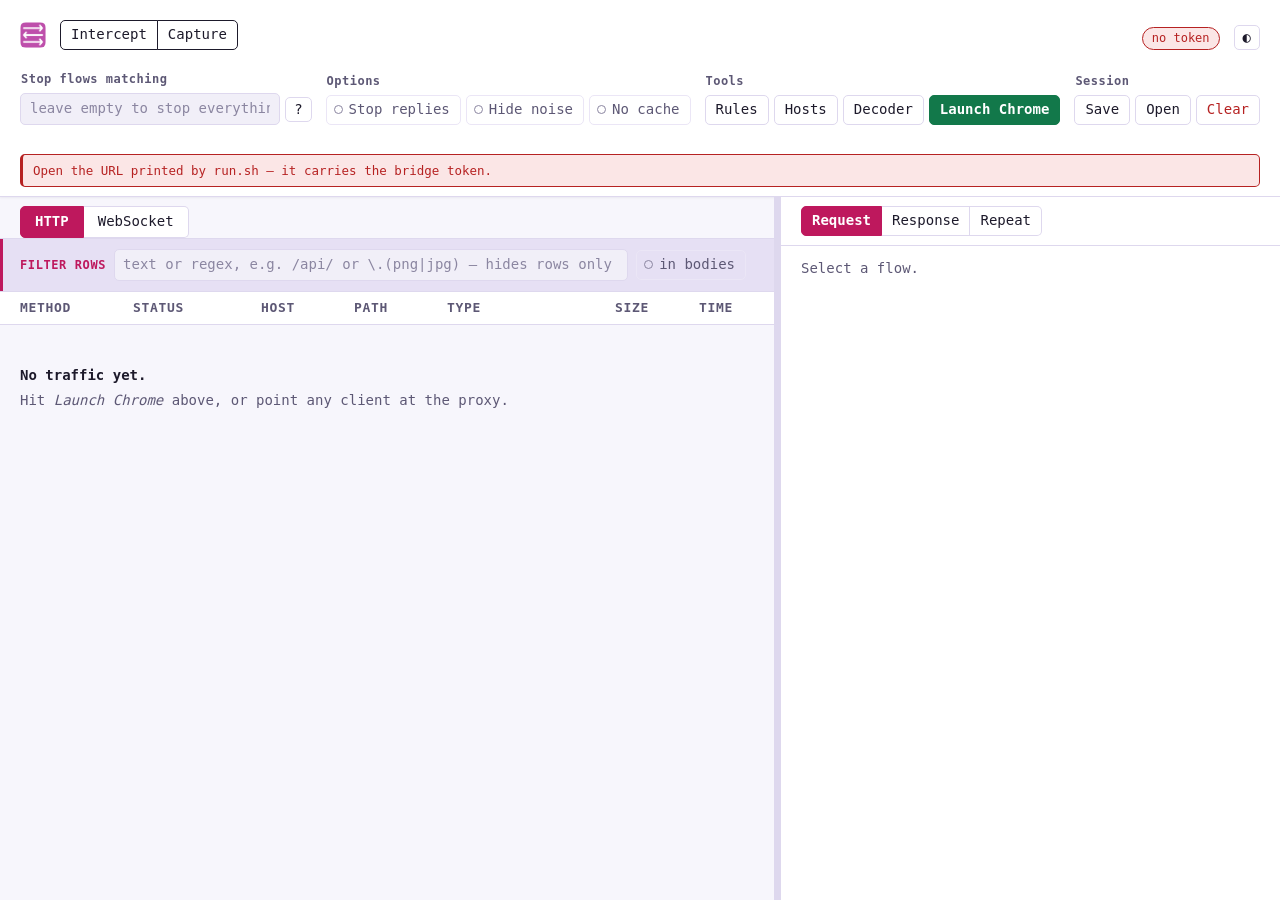
==== commit 26deba99: "feat: map-local rules and a no-cache toggle Co-Authored-By: Claude Opus 4.8 <noreply@anthropic.com>" ====
--- a/ui/index.html
+++ b/ui/index.html
@@ -45,6 +45,8 @@
                 title="Off: only the request stops, and the reply comes back untouched. On: the reply stops too, on its way to the browser, so you can edit what the app receives. A matching flow then stops twice — once each way.">Stop replies</button>
         <button id="noise" class="toggle"
                 title="Hide the browser's own background chatter from the table. Hidden flows are counted, never dropped.">Hide noise</button>
+        <button id="nocache" class="toggle"
+                title="Strip If-None-Match / If-Modified-Since from requests, so a client other than the launched Chrome cannot 304 its way out of being captured.">No cache</button>
       </div>
 
       <div class="group" role="group" aria-label="Tools">
@@ -107,6 +109,14 @@
       </p>
       <textarea id="hosts-list" rows="4" spellcheck="false" autocomplete="off"
                 placeholder="app.example.com&#10;api.example.com"></textarea>
+      <p class="hint pt-head">
+        <b>Don't decrypt these hosts</b> — a certificate-pinned app that breaks under
+        interception. A matching connection is <em>tunnelled</em>: not decrypted, not
+        shown, nothing of it captured. This is Burp's <em>TLS pass through</em>. Matches
+        <code>host:port</code> (and the SNI), one per line; it applies to new connections.
+      </p>
+      <textarea id="passthrough-list" rows="2" spellcheck="false" autocomplete="off"
+                placeholder="^accounts\.example\.com:443$"></textarea>
       <div class="actions">
         <button id="hosts-apply" class="primary">Apply</button>
         <span id="hosts-status" class="hint"></span>
@@ -166,6 +176,16 @@
         </div>
         <div id="header-rules" class="rule-list"></div>
         <button id="add-header-rule">+ Add a header rule</button>
+      </div>
+
+      <div class="rule-block">
+        <div class="rule-block-head">
+          <b>Serve a local file</b>
+          <span class="hint">Return a file from disk for any URL that matches — map-local.
+            The path is read on the machine running Interceptor.</span>
+        </div>
+        <div id="local-rules" class="rule-list"></div>
+        <button id="add-local-rule">+ Add a local-file rule</button>
       </div>
 
       <!-- Same axis as the rules above — change matching traffic automatically,
--- a/ui/style.css
+++ b/ui/style.css
@@ -593,6 +593,9 @@
 .diff-line.del { color: var(--bad); background: var(--bad-bg); display: block; }
 .diff-line.hunk { color: var(--fg-faint); display: block; }
 #flows tbody tr.faulted td:first-child { box-shadow: inset 2px 0 0 var(--bad); }
+#flows tbody tr.marked td:first-child { box-shadow: inset 2px 0 0 var(--accent); }
+.comment-note { color: var(--accent); margin: 2px 0 8px; }
+.pt-head { margin-top: 14px; }
 
 #truncated { padding: 9px var(--pad); font-size: 12.5px; }
 .empty { padding: 26px var(--pad); color: var(--fg-dim); display: grid; gap: 3px; }
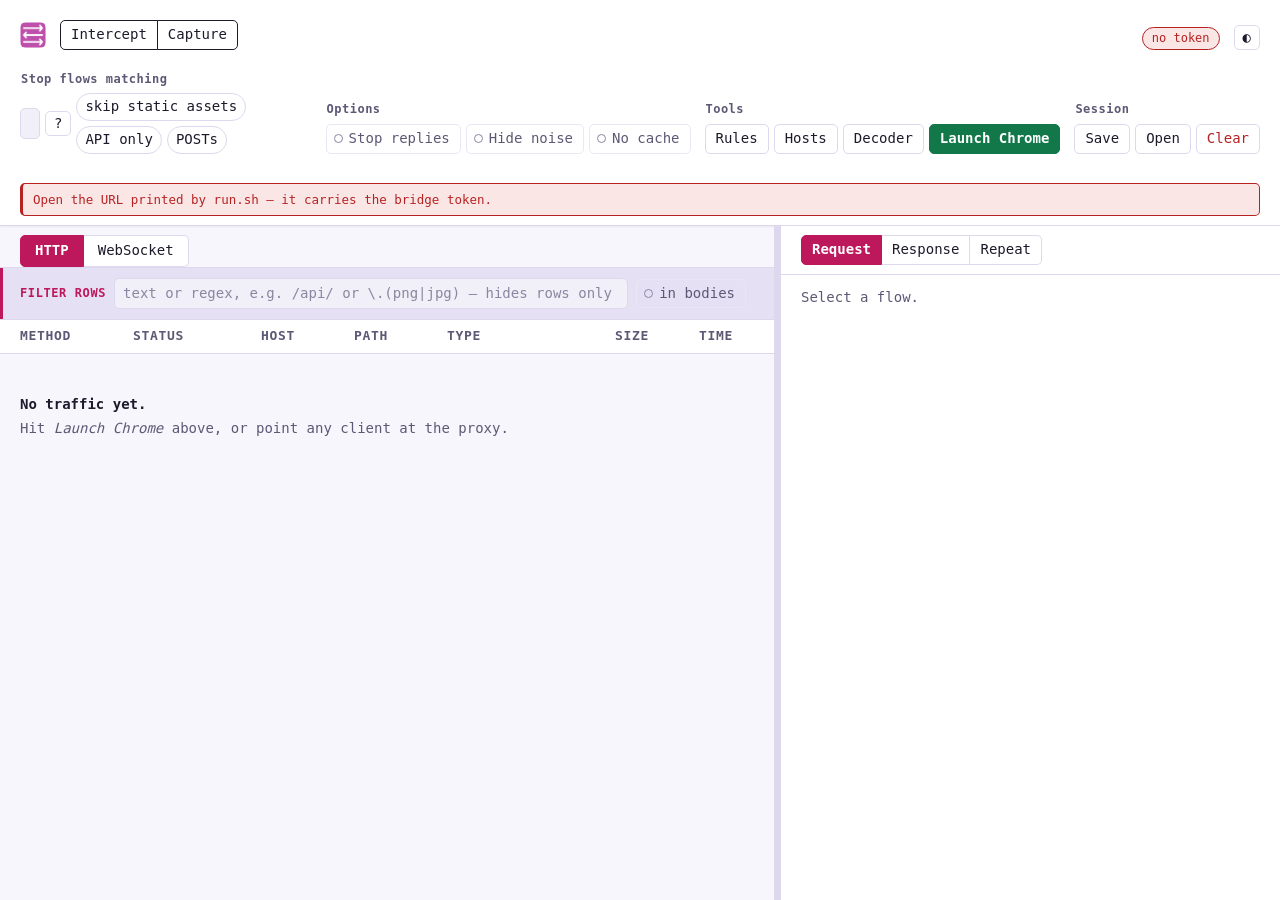
==== commit 92c24a08: "feat: scope chips and editor keyboard shortcuts Co-Authored-By: Claude Opus 4.8 <noreply@anthropic.c" ====
--- a/ui/index.html
+++ b/ui/index.html
@@ -34,6 +34,12 @@
         <input id="scope" spellcheck="false" autocomplete="off"
                placeholder="leave empty to stop everything — or narrow it, e.g.  ~u /api/ &amp; ~m POST">
         <button id="scope-help" class="icon" title="What can I type here?" aria-label="Filter syntax help">?</button>
+        <div id="scope-chips" class="chips" aria-label="Scope shortcuts">
+          <button data-scope='!~u "\\.(png|jpe?g|gif|svg|ico|css|js|map|woff2?|ttf)(\\?|$)"'
+                  title="Stop everything except static assets">skip static assets</button>
+          <button data-scope="~u /api/" title="Stop only URLs containing /api/">API only</button>
+          <button data-scope="~m POST" title="Stop only POST requests">POSTs</button>
+        </div>
       </div>
       <!-- Stands in for the scope group's flex:1 while it is hidden, so the
            groups to the right do not jump on every mode change. -->
